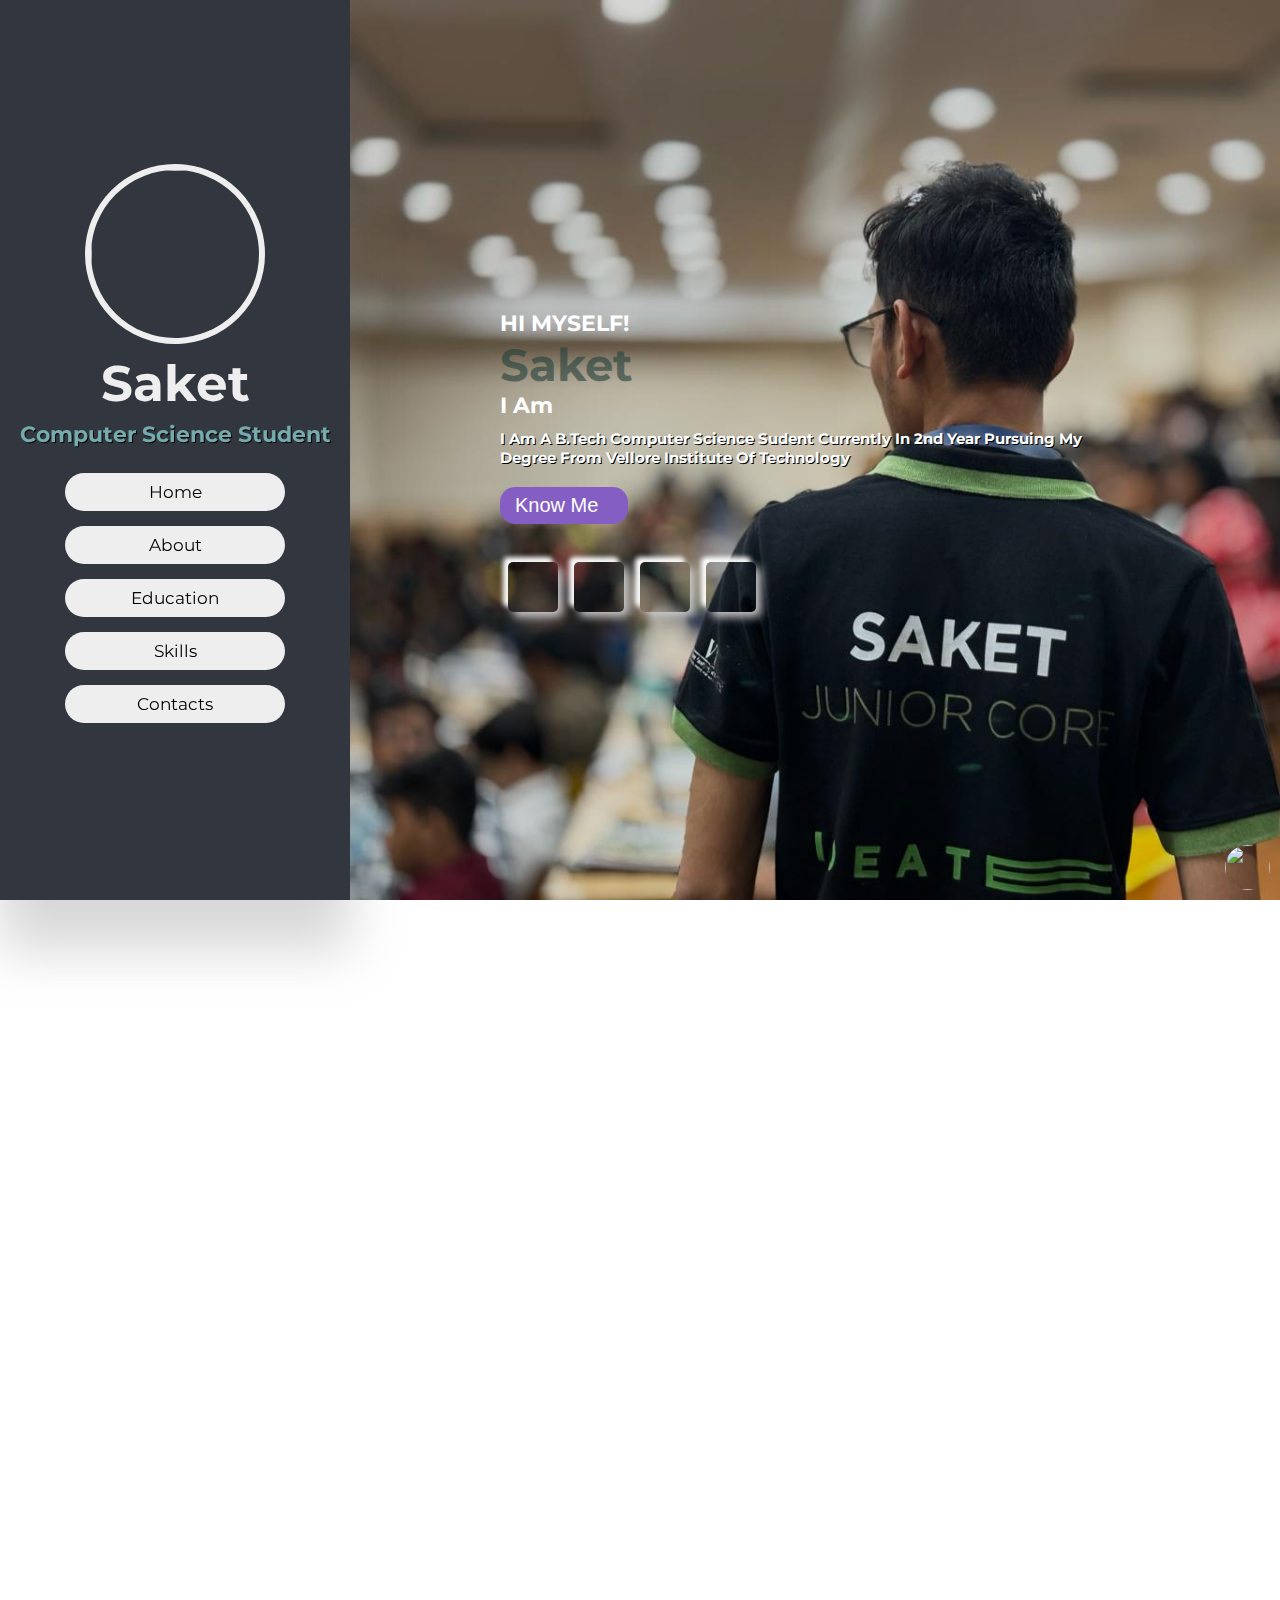
==== Port.html @ 3e76ff08 "Added files" ====
<!DOCTYPE html>
<html lang="en">

<head>
    <title>Saket Dwaraka Bhamidipaati</title>
    <link rel="stylesheet" href="port1.css">
    <link rel="preconnect" href="https://fonts.googleapis.com">
<link rel="preconnect" href="https://fonts.gstatic.com" crossorigin>
<link href="https://fonts.googleapis.com/css2?family=Montserrat:ital,wght@0,100..900;1,100..900&display=swap" rel="stylesheet">

</head>

<body>
    <header>
        <div class="user">
            <img src="Saket_DP.jpg" alt="">
            <h1 class="name">Saket</h1>
            <p class="post">Computer Science Student</p>
        </div>
        
<nav class="navbar">
            <ul>
                <li><a href="#home">Home</a></li>
                <li><a href="#about">About</a></li>
                <li><a href="#education">Education</a></li>
                <li><a href="#skills">Skills</a></li>
                <li><a href="#contacts">Contacts</a></li>
            </ul>
        </nav>
    </header>
    <div id="menu" class="fas fa-bars"></div>
    <!-- header section ends -->

    <!-- home section starts -->
    <section class="home" id="home">
        <h3>HI MYSELF!</h3>
        <h2>Saket</h2>
        <h3 class="post">I am <span class="typing-text"></span></h3>
        <p>I am a B.Tech Computer Science Sudent Currently in 2nd Year pursuing my degree from Vellore Institute of Technology</p>
        <a class="know" href="#about"><button class="btn">Know Me<i class="fas fa-user"></i></button></a>

        <div class="share">
            <a href="https://twitter.com/Saket_db" target="_blank" class="fab fa-twitter"></a>
            <a href="https://www.instagram.com/saket_db/" target="_blank" class="fab fa-instagram"></a>
            <a href="https://www.linkedin.com/in/saket-dwaraka-bhamidipaati-97b56b252/" target="_blank" class="fab fa-linkedin"></a>
            <a href="#" class="fas fa-download"></a>

        </div>
    </section>
    <!-- home section end -->

    <!-- about section start -->
    <section class="about" id="about">
        
        <h1 class="heading">About Me</h1>
        
        <div class="row">
            <div class="info">
                <h3 data-aos="slide-right"><span>Name:</span>Saket Dwaraka Bhamidipaati</h3>
                <h3 data-aos="slide-left"><span>Graduation Year:</span>2022-2026</h3>
                <h3 data-aos="slide-right"><span>Branch:</span>Computer Science</h3>
                <h3 data-aos="slide-left"><span>Institue:</span>Vellore of Technology</h3>
                <h3 data-aos="slide-right"><span>Current Post:</span>Student</h3>
                <h3 data-aos="slide-left"><span>Natioality:</span>Indian</h3>
                <h3 data-aos="slide-right"><span>Blood Group:</span>(-ve)O</h3>
                <a data-aos="flip-right" href="https://drive.google.com/file/d/10PLfiKDE7qUqGwGSq_5Iiom-uELP7w-K/view?usp=sharing" target="_blank"><button class="btn">My Resume <i
                            class="fas fa-download"></i></button></a>
            </div>
            <div class="counter">
                <div class="box" data-aos="slide-right" data-aos-duration="1000">
                    <span>Beginner</span>
                    <h3>in Leetcode</h3>
                </div>
                <div class="box" data-aos="zoom-in">
                    <span>2+</span>
                    <h3>Projects Completed</h3>
                </div>
                <div class="box" data-aos="slide-left">
                    <span>E-Cell</span>
                    <h3>Media Executive</h3>
                </div>
            </div>

        </div>
    </section>
    <!-- about section end -->

    <!-- education section starts -->
    <section class="education" id="education">
        <h1 class="heading">My Education</h1>
        <div class="box-container">
            <div class="box" data-aos="slide-right">
                <i class="fas fa-graduation-cap"></i>
                <span>2022</span>
                <h3>Passed High School</h3>
                <h4>Marks Obtained:95.4%</h4>
                <h4>Year:2022</h4>
                <h4>Institue:Delhi Public School, Kolar Road, Bhopal</h4>
            </div>
            <div class="box" data-aos="slide-left">
                <i class="fas fa-graduation-cap"></i>
                <span>2017-2019</span>
                <h3>Passed Higher Secondary School</h3>
                <h4>Marks Obtained:93.8%</h4>
                <h4>Year:2020</h4>
                <h4>Institue:Delhi Public School, Kolar Road, Bhopal</h4>
            </div>
            <div class="box" data-aos="slide-right">
                <i class="fas fa-graduation-cap"></i>
                <span>2022-Current</span>
                <h3>Undergraduate Degree</h3>
                <h4>Marks Obtained:8.43CGPA</h4>
                <h4>Year:2022</h4>
                <h4>Institue:Vellore Institute of Technology, VIT</h4>
            </div>

        </div>
    <!-- </section> -->
<!-- 

    <section class="skills" id="skills"> -->
        <h1 class="heading">My Skills</h1>
            <div class="skills">
                <div>
                    <div class="progress-bar-container">
                        <h2>C/C++</h2>
                        <h4>85%</h4>
                        <div class="progress-bar">
                            <span class="percentage c"></span>
                        </div>
                    </div>
                    <br>
                
            
                    <div class="progress-bar-container">
                        <h2>Java</h2>
                        <h4>75%</h4>
                        <div class="progress-bar">
                            <span class="percentage java"></span>
                        </div>
                    </div>
                    <br>
                
            
                    <div class="progress-bar-container">
                        <h2>Python</h2>
                        <h4>95%</h4>
                        <div class="progress-bar">
                            <span class="percentage python"></span>
                        </div>
                    </div>
                    <br>
                </div>
            
                <div>
                    <div class="progress-bar-container">
                        <h2>HTML</h2>
                        <h4>92%</h4>
                        <div class="progress-bar">
                            <span class="percentage html"></span>
                        </div>
                    </div>
                    <br>

                        <div class="progress-bar-container">
                            <h2>css</h2>
                            <h4>72%</h4>
                            <div class="progress-bar">
                                <span class="percentage html"></span>
                            </div>
                        </div>
                        <br>
                
                    <div class="progress-bar-container">
                        <h2>DSA</h2>
                        <h4>82%</h4>
                        <div class="progress-bar">
                            <span class="percentage html"></span>
                        </div>
                    </div>
                    <br>
                </div>
            </div>
    </section>
  

    <section class="contacts" id="contacts">
        <h1 class="heading">Contact Me</h1>
        <div class="row">

            <div class="content" data-aos="slide-right">

                <h3 class="title">contact info</h3>

                <div class="info">
                    <h3> <i class="fas fa-envelope"></i> dbsaket04@gmail.com</h3>
                    <h3><i class="fas fa-phone"></i>+917387776883</h3>
                    <h3><i class="fas fa-map-marker-alt"></i>Nagpur,Maharashtra,440026</h3>
                </div>
            </div>

            <form action="">
                <input type="text" placeholder="Name" class="box" pattern="[a-zA-Z ]+" title="Name must contain only letters">
                <input type="email" placeholder="Email" class="box" required>
                <input type="tel" placeholder="Phone" class="box" pattern="[0-9]{10}" title="Phone number must be 10 digits">
                <input type="text" placeholder="Subject" class="box" required>
                <textarea name="" id="" cols="30" rows="8" class="box message" placeholder="Message" required></textarea>
                <button type="submit" class="btn">Send <i class="fas fa-paper-plane"></i></button>
            </form>
            

        </div>
        
    </section>
   
    <a href="#home" >
        <img class="top" src="https://cdn3.iconfinder.com/data/icons/common-4/24/ui-22-1024.png" alt="">
    </a>

    <div class="credits">Copyright<span> Saket Dwaraka Bhamidipaati</span> | all rights reserved | 2024. </div>
    <script src="https://kit.fontawesome.com/c4e6e92dfe.js" crossorigin="anonymous"></script>
    <script src="https://cdnjs.cloudflare.com/ajax/libs/jquery/3.6.0/jquery.min.js"></script>
    <script src="https://cdnjs.cloudflare.com/ajax/libs/typed.js/2.0.11/typed.min.js"></script>
    <script src="https://unpkg.com/aos@next/dist/aos.js"></script>

    <script src="script.js"></script>

</body>

</html>
---- port1.css ----
:root{
    --box-shadow:.5rem .5rem 1rem #ccc,
                -.5rem -.5rem .5rem #fff;
    --box-shadow2:.2rem .2rem 0.5rem rgb(70, 60, 142),
                -.2rem -.2rem 1rem rgb(53, 62, 147);
    --box-shadow3:.5rem .5rem 1rem rgb(243, 243, 246),
                -.5rem -.5rem 1rem rgb(158, 158, 160);
    --box-shadow4:.8rem .8rem .5rem rgb(39, 87, 244),
                -.4rem -.8rem .5rem rgb(240, 236, 251);
    --box-shadow5:.2rem .5rem .5rem rgb(39, 87, 244),
                -.2rem -0.2rem .5rem rgb(240, 236, 251);
}

*{
    margin: 0;
    padding: 0;
    box-sizing: border-box;
    text-decoration: none;
    outline: none;
    border: none;
    text-transform: capitalize;
   
}
html{
    font-size: 62.5%;
    overflow-x: hidden;
}
*::selection{
    background: #76ABAE;
    color:#ddd;
}
/* html::-webkit-scrollbar-track{
    background:#222;
}

html::-webkit-scrollbar-thumb{
    background:var(--yellow);
} */
body{

  height: 100vh;
    overflow-x: hidden;
    min-height: 100vh;
    overflow-x: hidden;
    padding-left: 35rem;
    font-family: "Montserrat", sans-serif;
    
}
p{
    color: #EEEEEE;
    text-shadow: 1px 1px black   ;
}
section{
    min-height: 100vh;
     padding:1rem; 
}
header{
    
    box-shadow: 0 5rem 5rem rgba(123, 122, 122, 0.3);
    backdrop-filter: blur(.4rem);
    position: fixed;
    height: 100%;
box-shadow: 2px, 2px;
    width: 35rem;
    top: 0;
    left: 0;
    display: flex;
    align-items: center;
    /* background: #ddd; */
background: #31363F;
    flex-flow: column;
    text-align: center;
    justify-content: center;
    z-index: 1000;
opacity:85px;
}

.name{
    color: #EEEEEE;
}

header .user img{
    width: 18rem;
    height: 18rem;
    border-radius: 50%;
    object-fit: cover;
    margin-top: 1.2rem;
    margin-bottom: .5rem;

    border: .6rem solid #EEEEEE;
}
header .user .name{
    font-size: 5rem;
    /*color: rgb(89, 49, 232);*/
    
}
header .user .post{
    font-size: 2.2rem;
    color: #76ABAE;
    padding-top: 0.7rem;
    font-weight: bold;
}
header .navbar{
    width: 80%;

    /* width:100%; needed if any problem  */
}
header .navbar ul{
    list-style: none;
    padding: 1rem 3rem;
}
header .navbar ul li a{
    display: block;
    padding: 0.9rem;
    margin: 1.5rem 0;
    background: #EEEEEE;
    color:black;
    font-size: 1.7rem;
    border-radius: 5rem;
    transition: 0.4s;
    /* box-shadow: var(--box-shadow); */
    
}
header .navbar ul li a:hover{
    opacity: 70%;
    transform: scale(1.08,1.08);
    color: #845ec2;
    border: #4d8076;
}
#menu{
    position: relative;
    top: 2rem;
    right: 2rem;
    font-size: 2.5rem;
    background-color:black;
    color:#ddd;
    padding: 1rem 1.5rem;
    border-radius: 0.5rem;
    z-index: 1000;
    display: none;
}
.home{
background-image: url(Saket.jpg);
  background-size: cover;
    display: flex;
    justify-content:  center;
    flex-flow: column;  
    padding: 0 15rem;
    /* padding 15rem from right  */
}
.home h3{
    font-size: 2.2rem;
    color:white;
    border: #31363F;
/* text-shadow: 2px 2px #845ec2; */
}
.home h2{
    font-size: 4.5rem;
    color:#25403b;
    opacity: 60%;
    /* text-shadow: 2px 2px #76ABAE; */
}
.home p{
    font-size: 1.5rem;
    color: white;
    border: #333;
    font-weight: bold;
    padding: 1rem 0;
}
.home .know{
    width: fit-content;
}
.btn{
    background-color: #845ec2;
    padding: .7rem 1.5rem;
    color: white;
    font-size: 2rem;
    cursor: pointer;
    margin-top:1rem;
    border-radius: 0.8rem;
    transition: 0.4s;
    z-index: 2;
    border-radius: 1.5rem;

}

.btn i{
    padding: 0 0.5rem;
    margin-left: 0.5rem;
    font-size: 1.8rem;
}
.btn:hover{
    /* border: 2px solid black; */
    background:#76ABAE;
    color: black;
    transform: scale(1.05,1.05);
    box-shadow: var(--box-shadow5);
    
}

.home .share{
    display: flex;
    width: fit-content;
    justify-content: center;
    flex-wrap: wrap;
    position: relative;
    top: 3rem;
    /* border-radius: .5rem;
    box-shadow: var(--box-shadow); */
    
}
.home .share a{

    height: 5rem;
    width: 5rem;
    line-height: 5rem;
    box-shadow: var(--box-shadow);
    margin:.8rem;
    font-size: 2.2rem;
    color:var(--black);
    border-radius: .5rem;
    transition: 0.2s;
}
.home .share .fab{
    color: black;
    text-align: center;
    
}
.home .share .fas{
    color: black;
    text-align: center;
}


.home .share .fa-twitter:hover{
    background-color:gainsboro;
    color: rgb(9, 164, 241);
    transform: scale(1.2,1.2);
}
.home .share .fa-instagram:hover{
    background-color:gainsboro;
    color: rgb(248, 20, 176);
    transform: scale(1.2,1.2);
}
.home .share .fa-linkedin:hover{
    background-color:gainsboro;
    color: rgb(21, 61, 240);
    transform: scale(1.2,1.2);
}
.home .share .fa-download:hover{
    background-color:gainsboro;
    color: rgb(0, 102, 14);
    transform: scale(1.2,1.2);

}
/* home section ends */

/* About Section starts */

.heading{
background: #31363F;
    text-align: center;
    font-size: 4rem;
    padding: 1rem;
    border-bottom: 2px dotted purple;
    color: #76ABAE;
    width: 100%;
    
    
}
.about{
    background-image: url(1710533669131.jpeg);
    background-size : cover;
    margin-top: 1%;
}
.about .row{

    /*display: flex;*/
    align-items: center;
    justify-content: justify;
    
    padding: 1rem 0;
    font-family: "poppins" ,sans-serif;
}
.about .row .info{
    flex: 1 1 48rem;
    padding: 1rem 0.5rem;
    padding-left: 5rem;
    
}
.about .row .info h3{
    font-size: 2rem;
    color:white ;
    text-shadow: 1.5px 1.5px #31363F;
    padding: 1rem 3rem;
    font-weight: bold;
}
.about .row .info h3{
    color:#53dac1;
    text-shadow: 0.5px 1px #31363F;
    padding: 1rem  1rem;
}
.about .row .counter{
    flex-direction:35rem 15rem 48rem;
    /* important */
    padding: auto;
    display: flex;
    justify-content: center;
    flex-wrap: wrap;
}
.about .row .counter .box{
    text-align: center;
    width: 20rem;
    background-color: rgba(46, 43, 43, 0.673);
    text-align: center;
    box-shadow:var(--box-shadow);
    padding: 2rem;
    margin: 2rem;
    border: 3px solid purple;
    border-radius: 2rem;
opacity: 50px
}
.about .row .counter .box span{
    font-size: 4rem;
    color: #4d8076;
    border: 1px 1px white;
}
.about .row .counter .box h3{
    font-size: 1.5rem;
    color: #4d8076;
}


/* About section ends */
.education{
    font-family: "poppins" ,sans-serif;
}
/* Education Section strats */
.education .box-container{

    display: flex;
    align-items: center;
    justify-content: space-around;
    flex-wrap: wrap;
    /* padding: 1rem 0;
    padding-left: 3rem; */
}
.education .box-container .box{
    width: 28rem;
    height: 20rem;
    margin: 4rem 2rem;
    padding: 4rem 2rem;
    border-left: .2rem solid black;
    position: relative;
}
.education .box-container .box span{
    font-size: 1.3rem;
    padding: .5rem 2rem;
    box-shadow: var(--box-shadow);
    border-radius: 4rem;
    background: #ece9e9;
    border: 1px solid purple;
}
.education .box-container .box h3{
    font-size: 2rem;
    color: #4d8076;
    padding-top: 1.5rem;
}
.education .box-container .box h4{
    font-size: 1.3rem;
    color: black;
    padding-top: 1rem 0;
    font-weight: normal;
    
}
.education .box-container .box i{
    position: absolute;
    top:-1.5rem;
    left: -2.5rem;
    height: 5rem;
    width: 5rem;
    border-radius: 50%;
    line-height: 5rem;
    font-size: 2rem;
    background-color: #845ec2;
    text-align: center;
    color: #ece9e9;
}

/* Education section ends */

/* skills section starts */
.progress-bar {
    width: 550px;
    height: 38px;
    margin-top: 13px;
    border: 1px solid #251f1ffd;
    border-radius: 5px;
    box-shadow: 0 0 90px  #25403b;
}

/* Styling the background color of each 
animation and border radius */
.skills{
    font-family: "poppins" ,sans-serif;
}
.percentage {
    display: block;
    height: 100%;
    background-color: #ba7399;
    border-radius: 5px;
    animation: progress 2500ms ease-in 5;
    font-family: "poppins" ,sans-serif;
}

.progress-bar-container1 h2 {
    color: var(--heading-color);
}

.progress-bar-container1 h4 {
    color: var(--heading-color);
}

.progress-bar-container2 h2 {
    color: var(--heading-color);
}

.progress-bar-container2 h4 {
    color: var(--heading-color);
}
.progress-bar-container1 {
    align-items: center;
    position: static;
    margin-left: 12rem;
}

.progress-bar-container2 {
    width: 100%;
    margin-left: 45rem;
}

/* Assigning width of each languages*/
.c {
    width: 45%;
}

.java {
    width: 75%;
}

.python {
    width: 95%;
}

.html {
    width: 92%;
}

.css {
    width: 72%;
}

.javascript {
    width: 80%;
}
/* contact section strts */
.contacts .row{
    display: flex;
    align-items: center;
    justify-content: center;
    flex-wrap: wrap;
}
.contacts .row .content{
    flex: 1 1 30rem;
    padding: 4rem;
    padding-left: 5rem;
    padding-bottom: 15rem;
}
.contacts .row form{
    flex: 1 1 45rem;
    padding: 1rem;
    margin: 2rem;
    padding-right: 3rem;
    margin-bottom: 4rem;
}
.contacts .row form .box{
    width: 100%;
    padding: 1rem;
    margin: .8rem 0;
    background: rgb(224, 224, 224);
    color: black;
    text-transform: none;
    font-size: 1.7rem;
    border-radius: .1rem;
    border-bottom: 1px solid rgb(68, 24, 230);
    
}
.contacts .row form .message{
    height: 15rem;
    resize: none;
}
.contacts .row .content .title{
    text-transform: uppercase;
    color:#845ec2;
    font-size: 3rem;
    padding-bottom: 1rem;
    margin-bottom: 0rem;
}

.contacts .row .content .info h3{
    display: flex;
    align-items: center;
    font-size: 1.5rem;
    padding: .5rem 0;
    font-weight: normal;
    text-transform: none;
}
.contacts .row .content .info h3 i{
    padding-right: 1rem;
    color:rgb(68, 24, 230);

}
.contacts .row form .box::placeholder{
    text-transform: capitalize;
}

.top{
    height: 4.5rem;
    width: 4.5rem;
    position: fixed;
    bottom:1rem; right: 1rem;
    z-index: 100;
    /* display: none; */
    border-radius: 50%;
    
}

.credits{
    font-size: 1.8rem;
    text-align: center;
    margin-top: 1rem;
    padding: 2.5rem 1rem;
    border-top: 1.5px solid purple;
    padding-right: 3rem;
    padding-left: 3rem;
}
.credits span{
    color: blue;
}
/* media queries always written in last */
@media (max-width:1200px){
    html{
       font-size:50%;
    }
    .home{
        padding: 1rem 4rem;
    }
    header.toggle{
        left: 0%;
    }
        
    header{
        left: -120%;
    }
}
@media (max-width:991px){

    #menu{
        display: block;
    }
    header.toggle{
        left: 0%;
    }
    body{
        padding: 0;
    }
    .contacts .row .content{
        padding-bottom: 15rem;
    }
    
    
}
@media (max-width:768px){
    
    html{
        font-size: 50%;
    }
    .contacts .row .content{
        padding-bottom: 0;
    }
}
@media (max-width:400px){
    
    header{
        width: 100%;
    }
    .heading{
        margin: 0 3rem;
    }
    .education .box-container .box{
        width: 100%;
    }
    .contacts .row form{
        margin:3rem 0;
        padding-right: 3rem;
        padding-left: 3rem;
    }
    .about .row .counter .box{
        width: 100%;
    }
    .projects .box-container .box{
        width:100%;
    }
    .skills .row .progress{
        width: 100%;
    }
    .contacts .row .content{
        padding-bottom: 0;
    }
}


.skills{
    margin: 30px 20px;
    display: flex;
    gap: 30px;
}
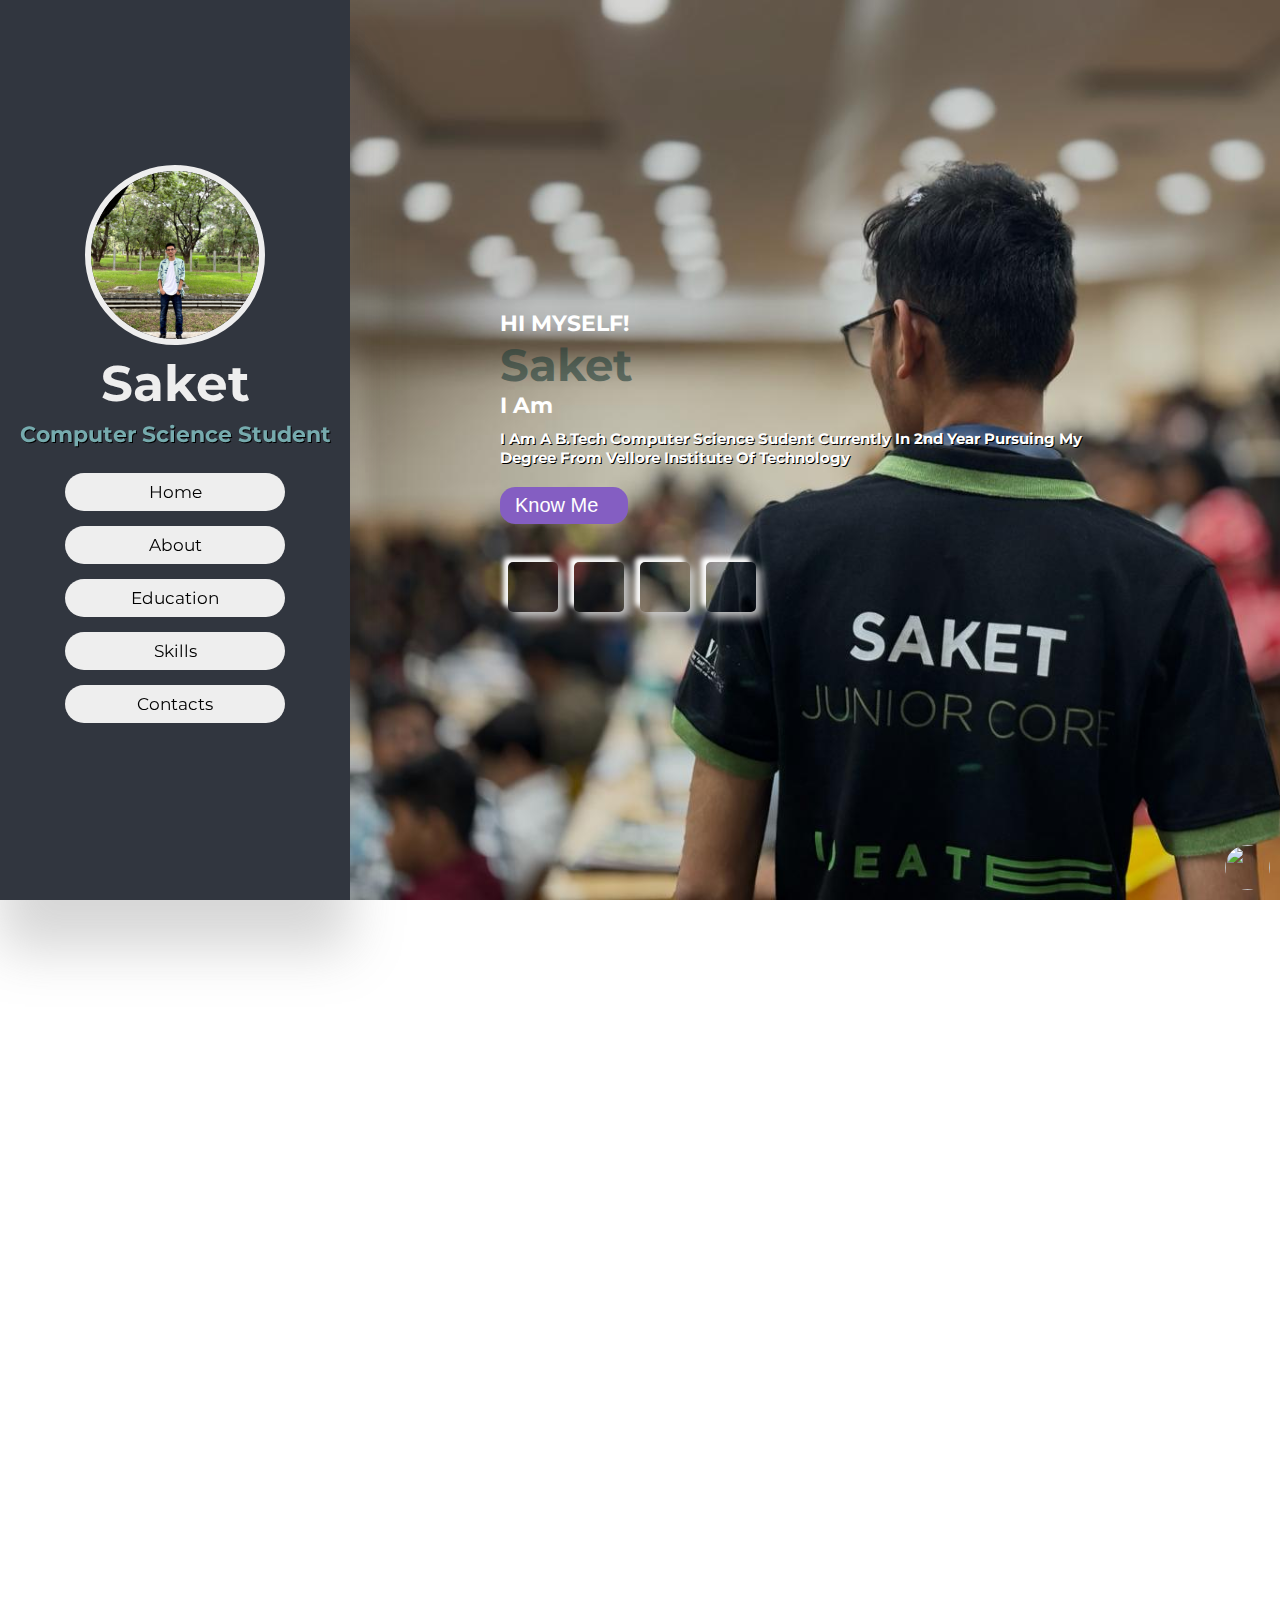
==== commit 51565a29: "Update Port.html" ====
--- a/Port.html
+++ b/Port.html
@@ -13,7 +13,7 @@
 <body>
     <header>
         <div class="user">
-            <img src="Saket_DP.jpg" alt="">
+            <img src="Saket_DP.JPG" alt="">
             <h1 class="name">Saket</h1>
             <p class="post">Computer Science Student</p>
         </div>
@@ -227,4 +227,4 @@
 
 </body>
 
-</html>+</html>
